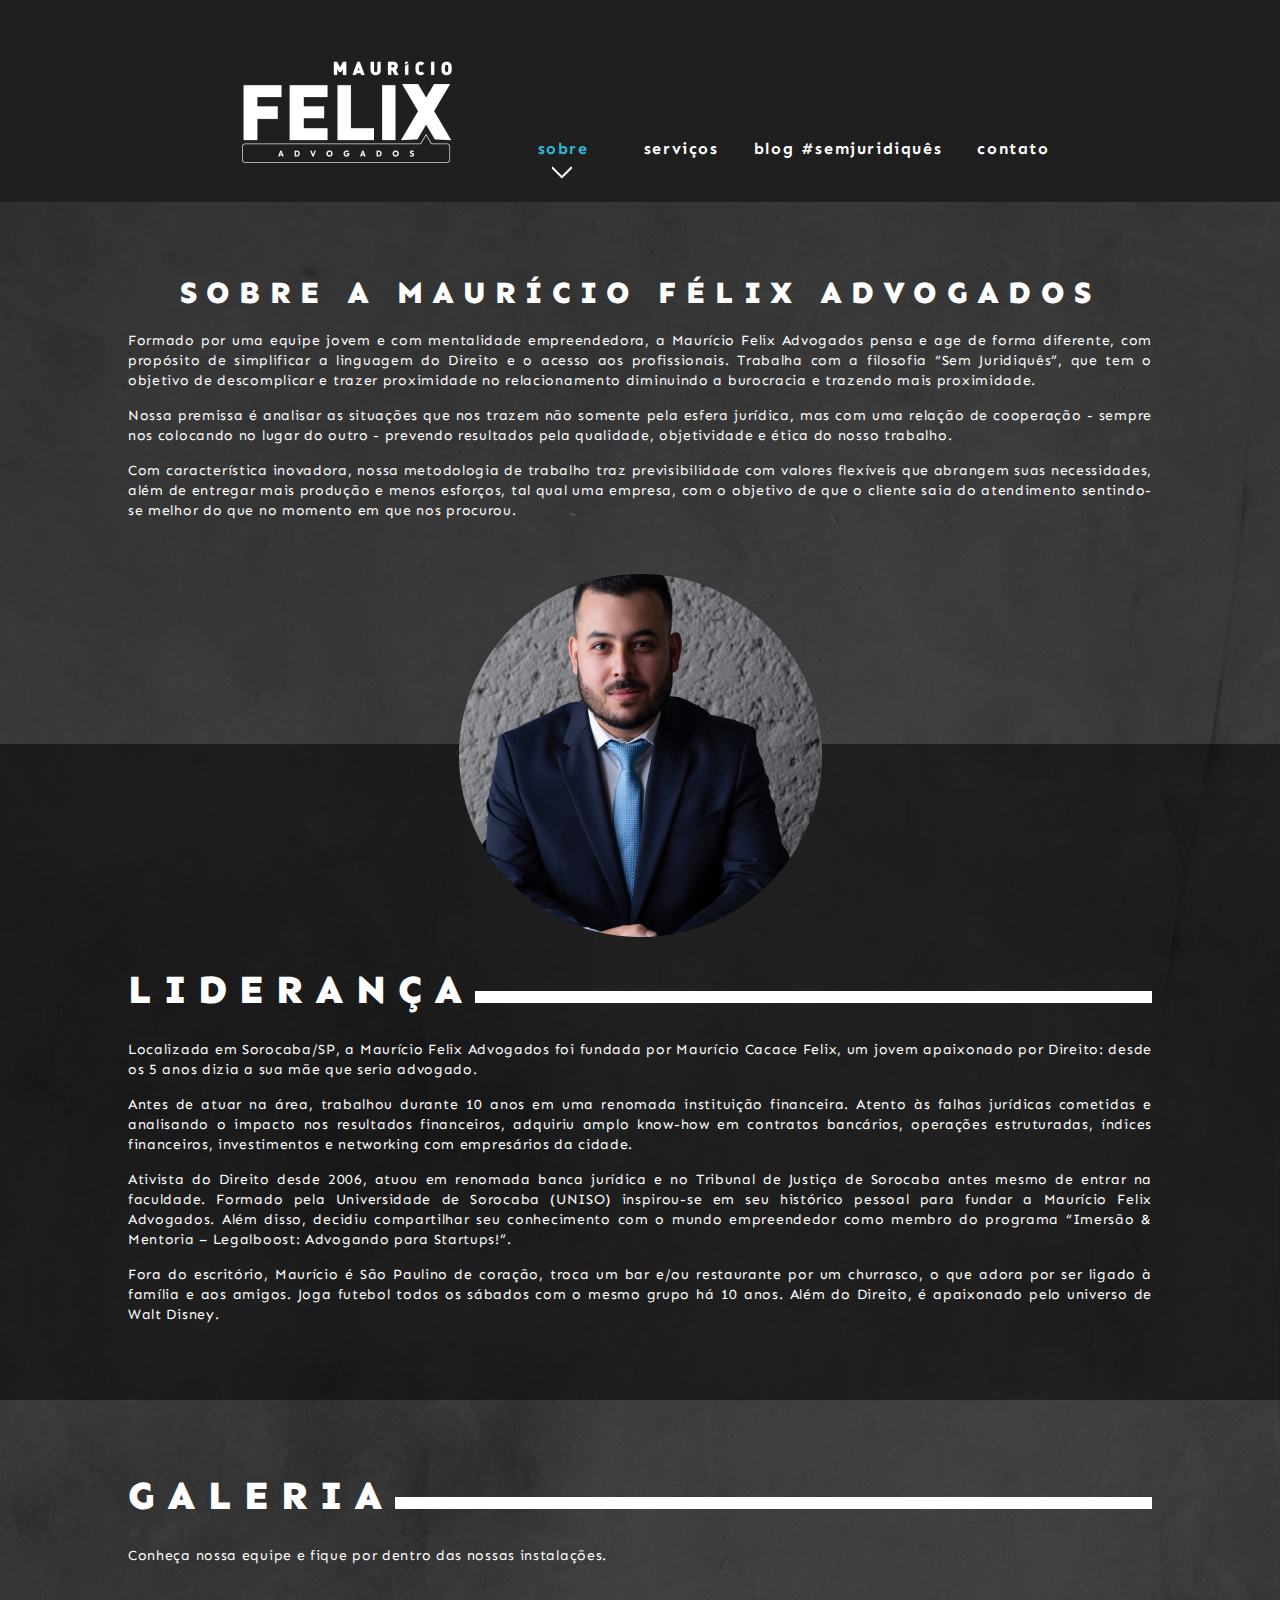
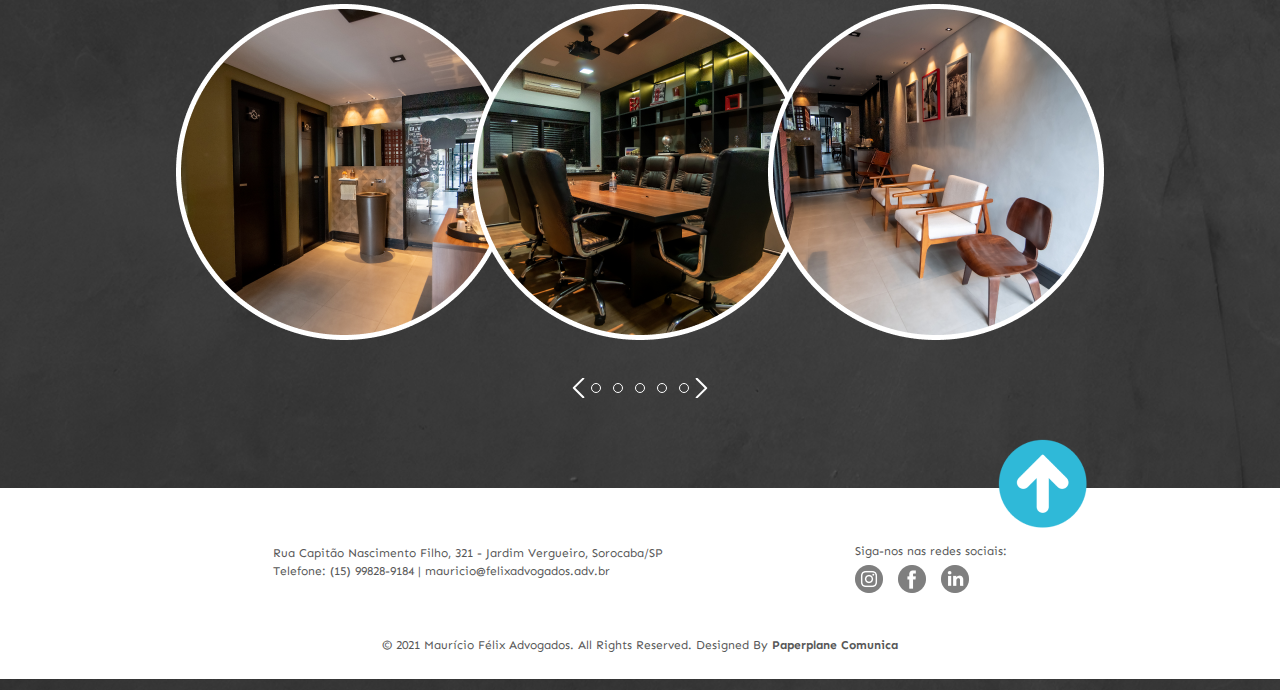
==== sobre.html @ 0505bed2 "Add files via upload" ====
<!DOCTYPE html>
<html lang="pt-br">
<head>
    <meta charset="UTF-8">
    <meta http-equiv="X-UA-Compatible" content="IE=edge">
    <meta name="viewport" content="width=device-width, initial-scale=1.0">
    <link rel="preconnect" href="https://fonts.gstatic.com">
    <link href="https://fonts.googleapis.com/css2?family=Sen:wght@400;700;800&display=swap" rel="stylesheet">
    <link rel="stylesheet" href="/styles/about.css">
    <link rel="stylesheet" href="/styles/header.css">
    <link rel="stylesheet" href="/styles/footer.css">
    <script src="/scripts/script.js" defer></script>
    <title>Document</title>
</head>
<body>
    <header>
        <a href="/index.html"><img src="/images/global/main-logo.png" alt=""></a>

        <div class="burger-menu">
            <div class="line1"></div>
            <div class="line2"></div>
            <div class="line3"></div>
        </div>
    </header>
    <nav>
        <ul>
            <li><a href="#" class="nav-links about-link">sobre</a><img src="/images/global/down-arrow.png" alt=""></li>
            <li><a href="#" class="nav-links">serviços</a></li>
            <li><a href="#" class="nav-links">blog #semjuridiquês</a></li>
            <li><a href="#" class="nav-links">contato</a></li>
        </ul>
    </nav>
    <main>
        <section class="intro">
            <h2>Sobre a Maurício Félix Advogados</h2>
            <p>Formado por uma equipe jovem e com mentalidade empreendedora, a Maurício Felix Advogados pensa e age de forma diferente, com propósito de simplificar a linguagem do Direito e o acesso aos profissionais. Trabalha com a filosofia “Sem Juridiquês”, que tem o objetivo de descomplicar e trazer proximidade no relacionamento diminuindo a burocracia e trazendo mais proximidade.</p>
            <p>Nossa premissa é analisar as situações que nos trazem não somente pela esfera jurídica, mas com uma relação de cooperação - sempre nos colocando no lugar do outro - prevendo resultados pela qualidade, objetividade e ética do nosso trabalho.</p>
            <p>Com característica inovadora, nossa metodologia de trabalho traz previsibilidade com valores flexíveis que abrangem suas necessidades, além de entregar mais produção e menos esforços, tal qual uma empresa, com o objetivo de que o cliente saia do atendimento sentindo-se melhor do que no momento em que nos procurou.</p>
        </section>
        <section class="leadership">
            <img src="/images/about/main.png" alt="">
            <div>
                <h2>Liderança</h2>
                <span></span>
            </div>
            
            <p>Localizada em Sorocaba/SP, a Maurício Felix Advogados foi fundada por Maurício Cacace Felix, um jovem apaixonado por Direito: desde os 5 anos dizia a sua mãe que seria advogado.
            </p>
            <p>Antes de atuar na área, trabalhou durante 10 anos em uma renomada instituição financeira. Atento às falhas jurídicas cometidas e analisando o impacto nos resultados financeiros, adquiriu amplo know-how em contratos bancários, operações estruturadas, índices financeiros, investimentos e networking com empresários da cidade.
            </p>
            <p>Ativista do Direito desde 2006, atuou em renomada banca jurídica e no Tribunal de Justiça de Sorocaba antes mesmo de entrar na faculdade. Formado pela Universidade de Sorocaba (UNISO) inspirou-se em seu histórico pessoal para fundar a Maurício Felix Advogados. Além disso, decidiu compartilhar seu conhecimento com o mundo empreendedor como membro do programa “Imersão & Mentoria – Legalboost: Advogando para Startups!”.
            </p>
            <p>Fora do escritório, Maurício é São Paulino de coração, troca um bar e/ou restaurante por um churrasco, o que adora por ser ligado à família e aos amigos. Joga futebol todos os sábados com o mesmo grupo há 10 anos. Além do Direito, é apaixonado pelo universo de Walt Disney. </p>
        </section>
        <section class="gallery">
            <div>
                <h2>Galeria</h2>
                <span></span>
            </div>
            <p>Conheça nossa equipe e fique por dentro das nossas instalações.</p>
            <div class="gallery-images">
                <img src="/images/about/gallery-1.png" alt="" class="gallery-1">
                <img src="/images/about/gallery-2.png" alt="" class="gallery-2">
                <img src="/images/about/gallery-3.png" alt="" class="gallery-3">
            </div>
            <div class="gallery-selector">
                <a href="#"><img src="/images/global/left-arrow.png" alt=""></a>
                <span></span>
                <span></span>
                <span></span>
                <span></span>
                <span></span>
                <a href="#"><img src="/images/global/right-arrow.png" alt=""></a>
            </div>
        </section>
    </main>
    <footer>
        <a href="#top"><img src="/images/global/up-arrow.png" alt="" class="up-arrow"></a>
        <div class="top">
            <address>
               Rua Capitão Nascimento Filho, 321 - Jardim Vergueiro, Sorocaba/SP<br>
               Telefone: (15) 99828-9184 | mauricio@felixadvogados.adv.br
            </address>
            <div class="social">
                <p>Siga-nos nas redes sociais:</p>
                <div class="icons">
                    <a href="#"><img src="/images/global/instagram-icon.png" alt="" class="instagram"></a>
                    <a href="#"><img src="/images/global/facebook-icon.png" alt="" class="facebook"></a>
                    <a href="#"><img src="/images/global/linkedin-icon.png" alt="" class="linkedin"></a>
                </div>
            </div>
        </div>
        <p>&#169 2021 Maurício Félix Advogados. All Rights Reserved. Designed By <b>Paperplane Comunica</b></p>
    </footer>


    
</body>
</html>
---- styles/about.css ----
* {
    margin: 0px;
    padding: 0px;
    box-sizing: border-box;
    font-family: 'Sen', sans-serif;
}
html {
    background-color: #1F1F1F;
}
main {
    background-image: url("/images/global/background.png");
    position: relative;
    top: 202px;
}
body {
    width: 100%;
    max-width: 1445px;
    margin: 0 auto;
    position: relative;
}
nav img {
    position: relative;
    top: 25px;
    right: 37px;
}
.about-link {
    color: #2FB9D8;
}
.intro {
    position: relative;
    display: flex;
    flex-direction: column;
    align-items: center;

    padding: 72px 17% 208px 17%;
}
.intro h2 {
    text-transform: uppercase;
    font-size: 31px;
    font-weight: 800;
    line-height: 37px;
    letter-spacing: .3em;
    text-align: center;

    color: #FFFFFF;

    margin-bottom: 20px;
}
main p {
    font-size: 14px;
    line-height: 20px;
    letter-spacing: 0.05em;
    text-align: justify;

    color: #FFFFFF;

    margin-bottom: 15px;
}
.leadership {
    position: relative;
    display: flex;
    flex-direction: column;

    padding: 222px 17% 60px 17%;

    background-color: rgba(0, 0, 0, 0.5);
}
.leadership div {
    display: flex;
    justify-content: space-between;
}
.leadership h2 {
    text-transform: uppercase;
    font-size: 40px;
    font-weight: 800;
    line-height: 48px;
    letter-spacing: 0.3em;

    color: #FFFFFF;

    margin-bottom: 26px;
}
.leadership span {
    width: 100%;
    height: 12px;
    background-color: white;

    position: relative;
    top: 25px;
}
.leadership img {
    position: absolute;
    top: -170px;
    align-self: center;
}
.gallery {
    padding: 72px 17% 379px 17%;
    position: relative;
    display: flex;
    flex-direction: column;
}
.gallery div {
    display: flex;
    justify-content: space-between;
}

.gallery h2 {
    text-transform: uppercase;
    font-size: 40px;
    font-weight: 800;
    line-height: 48px;
    letter-spacing: 0.3em;

    color: #FFFFFF;

    margin-bottom: 26px;
}
.gallery span {
    width: 100%;
    height: 12px;
    background-color: white;

    position: relative;
    top: 25px;
}
.gallery p {
    margin-bottom: 38px;
}
.gallery-images {
    align-self: center;
}
.gallery-1 {
    transform: translateX(40px);
    z-index: 2;
}
.gallery-2 {
    z-index: 3;
}
.gallery-3 {
    transform: translateX(-40px);
    z-index: 4;
}
.gallery-selector {
    align-self: center;
    margin-top: 38px;
    display: flex;

    margin-bottom: 80px;
}
.gallery-selector span {
    position: inherit;
    width: 10px;
    height: 10px;
    border-radius: 50%;
    border: 1px solid #FFFFFF;
    margin: 5px 6px 6px 6px;
    background-color: transparent;
}


@media screen and (max-width: 1439px) {
    .intro {
        padding: 72px 10% 208px 10%;
    }
    .leadership {
        padding: 222px 10% 60px 10%;
    }
    .gallery {
        padding: 72px 10% 208px 10%;
    }
}

@media screen and (max-width:1224px) {
    main {
        top: 270px;
    }
}

@media screen and (max-width: 1163px) {

}
@media screen and (max-width: 767px) {
    main {
        top: 176px;
    }
    .about-link {
        color: #000000;
    }
    nav img {
        display: none;
    }
    .leadership img {
        width: 250px;
        top: -120px;
    }
}
@media screen and (max-width: 683px) {
    .intro h2 {
        font-size: 20px;
        font-weight: 700;
    }
    .leadership h2 {
        font-size: 29px;
    }
    .leadership span {
        height: 5px;
        top: 28px;
    }
    .gallery h2 {
        font-size: 29px;
        line-height: 38px;
    }
    .gallery span {
        height: 5px;
        top: 23px;
    }
}
@media screen and (max-width: 321px) {
    .leadership span {
        display: none;
    }
    .gallery span {
        display: none;
    }
}
---- styles/header.css ----
header {
    position: absolute;
    left: 18%;
    top: 50px;
    z-index: 1;
}
nav {
    width: 40%;
    position: absolute;
    right: 18%;
    top: 139px;
    z-index: 1;
}
nav ul {
    display: flex;
    justify-content: space-between;
    list-style: none;
}
nav ul li a {
    text-decoration: none;
    color: #FFFFFF;
    font-size: 16px;
    font-weight: 700;
    line-height: 19px;
    letter-spacing: 0.1em;
}
.burger-menu {
    display: none;
    cursor: pointer;    
}
.burger-menu div {
    width: 20px;
    height: 3px;
    border-radius: 10px;
    background-color: #FFFFFF;
    margin: 5px;
    transition: .4s;
}
.select .line1 {
    transform: rotate(-45deg) translate(-6px,5px);
}
.select .line2 {
    opacity: 0;
}
.select .line3 {
    transform: rotate(45deg) translate(-6px,-5px);
}
@media screen and (max-width:1224px) {
    header {
        left: 50%;
        transform: translateX(-50%);
    }
    nav {
        width: 70%;
        max-width: 690px;
        top: 210px;
        left: 50%;
        transform: translateX(-50%);
    }
}
@media screen and (max-width:767px) {
    nav {
        position: fixed;
        background-color: #FFFFFF;
        width: 100vw;
        max-width: 767px;
        height: calc(100vh - 176px);
        top: 176px;

        transform: translateX(100%);
        transition: .5s;
    }
    nav ul {
        height: 100%;
        flex-direction: column;
        align-items: center;
        justify-content: space-around;
        padding: 20% 0% 40% 0%;
    }
    nav ul li {
        line-height: 2;
        border-bottom: 2px solid black;
    }
    nav ul li a{
        color: black;
        cursor: pointer;
    }
    .nav-active {
        transform: translateX(-50%);
    }
    .body-fixed {
        position: fixed;
    }
    header {
        width: 100%;
        transform: translateX(0);
        top: 20px;
        left: 0px;

        display: flex;
        align-items: center;
        justify-content: space-between;

        padding-left: 5%;
        padding-right: 10%;
    }
    .burger-menu {
        display: block;
        flex-direction: column;
    }
}
---- styles/footer.css ----
footer {
    /* height: 171px; */
    background-color: #FFFFFF;
    border: 1px solid #FFFFFF;

    display: flex;
    flex-direction: column;
    align-items: center;

    padding-top: 55px;
    padding-bottom: 26px;

    position: relative;
}
.top {
    width: 100%;
    display: flex;
    align-items: flex-start;
    justify-content: space-between;

    padding-left: 272px;
    padding-right: 272px;

    margin-bottom: 40px;

    color: #575757;
    font-size: 12px; 
    line-height: 18px;
}
address {
    font-style: normal;
}
.social {
    display: flex;
    flex-direction: column;
    align-items: flex-start;
}
.social p {
    margin-bottom: 7px;
}
.instagram,
.facebook {
    margin-right: 11px;
}
footer p {
    font-size: 12px;
    line-height: 14px;
    color: #575757;
}
.up-arrow {
    position: absolute;
    top: -50px;
    right: 192px;
}

@media screen and (max-width: 1163px) {
    .top {
        padding: 0% 0% 0% 0%;
        flex-direction: column;
        align-items: center;
    }
    address {
        margin-bottom: 30px;
    }
    .social {
        align-items: center;
    }
    .up-arrow {
        right: 5%;
    }
}

@media screen and (max-width: 683px) {
    footer {
        padding-right: 10%;
        padding-left: 10%;
    }
    footer p {
        text-align: center;
    }
}
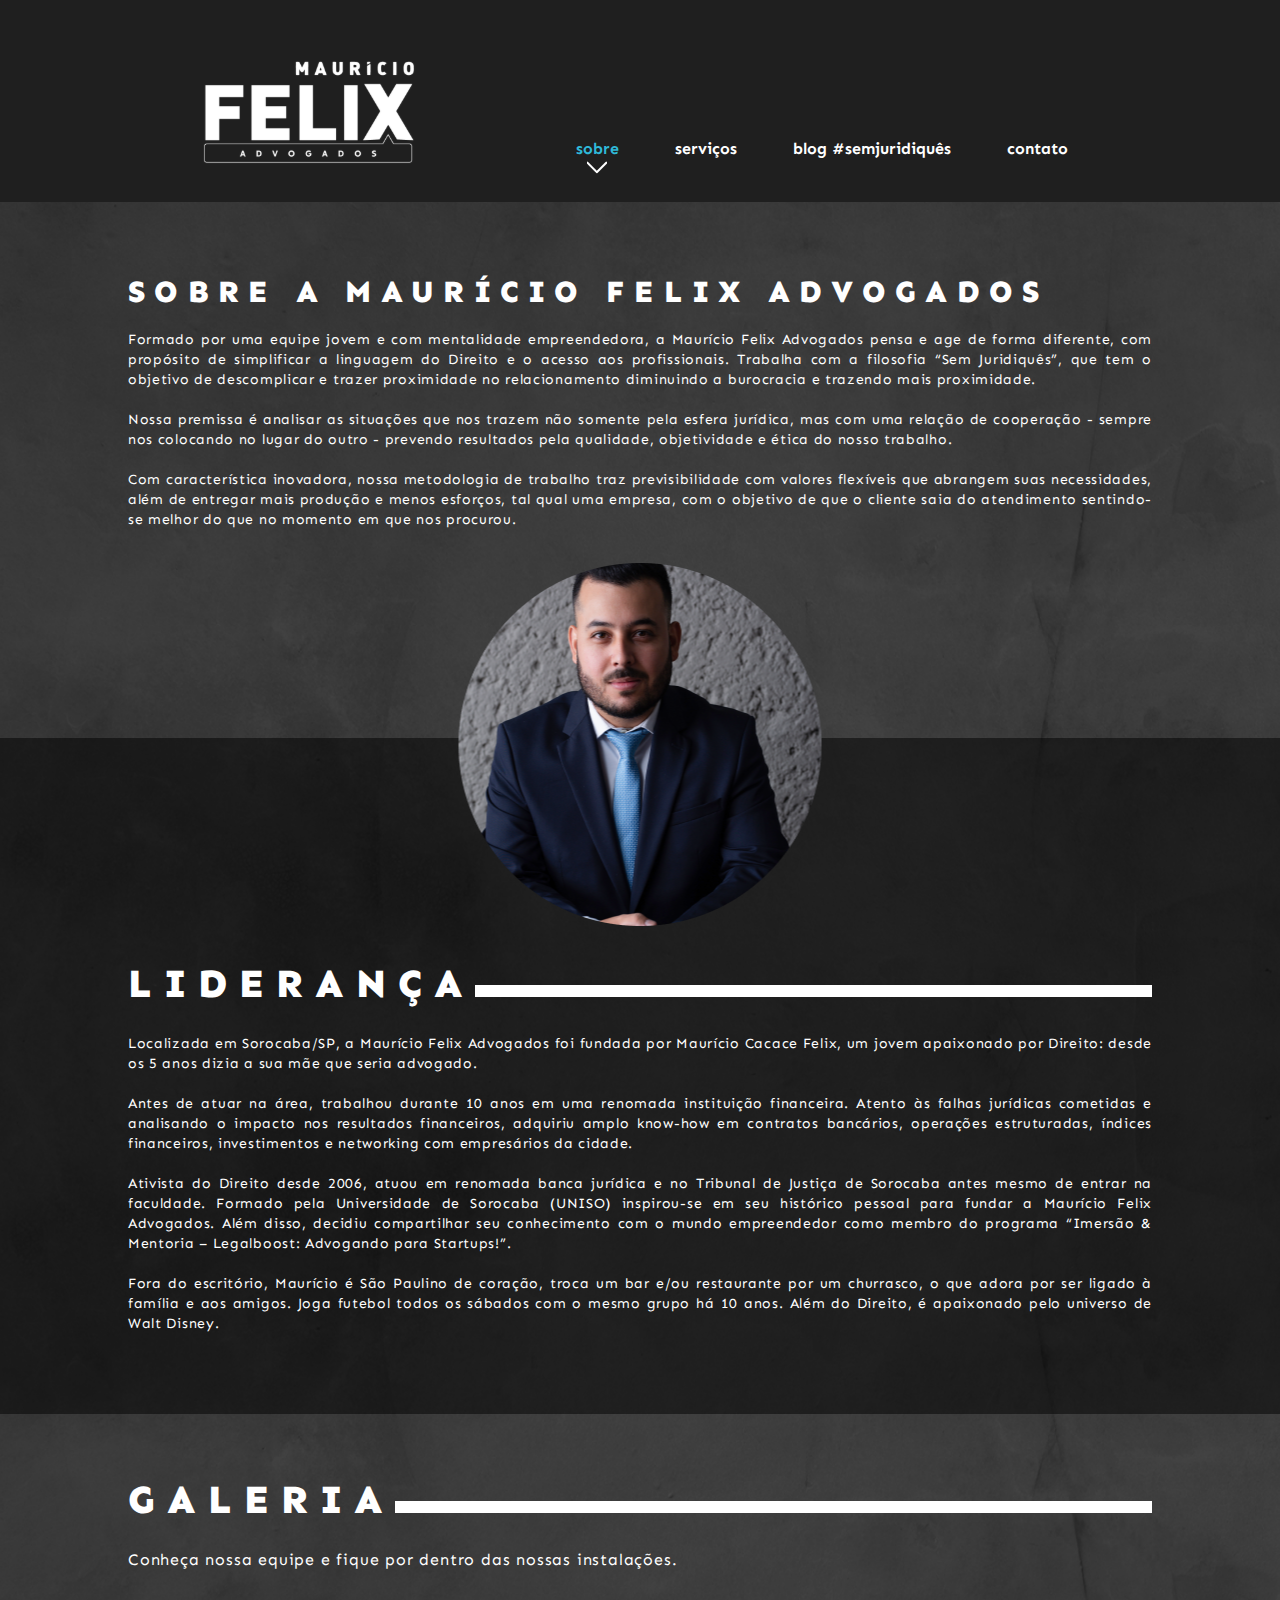
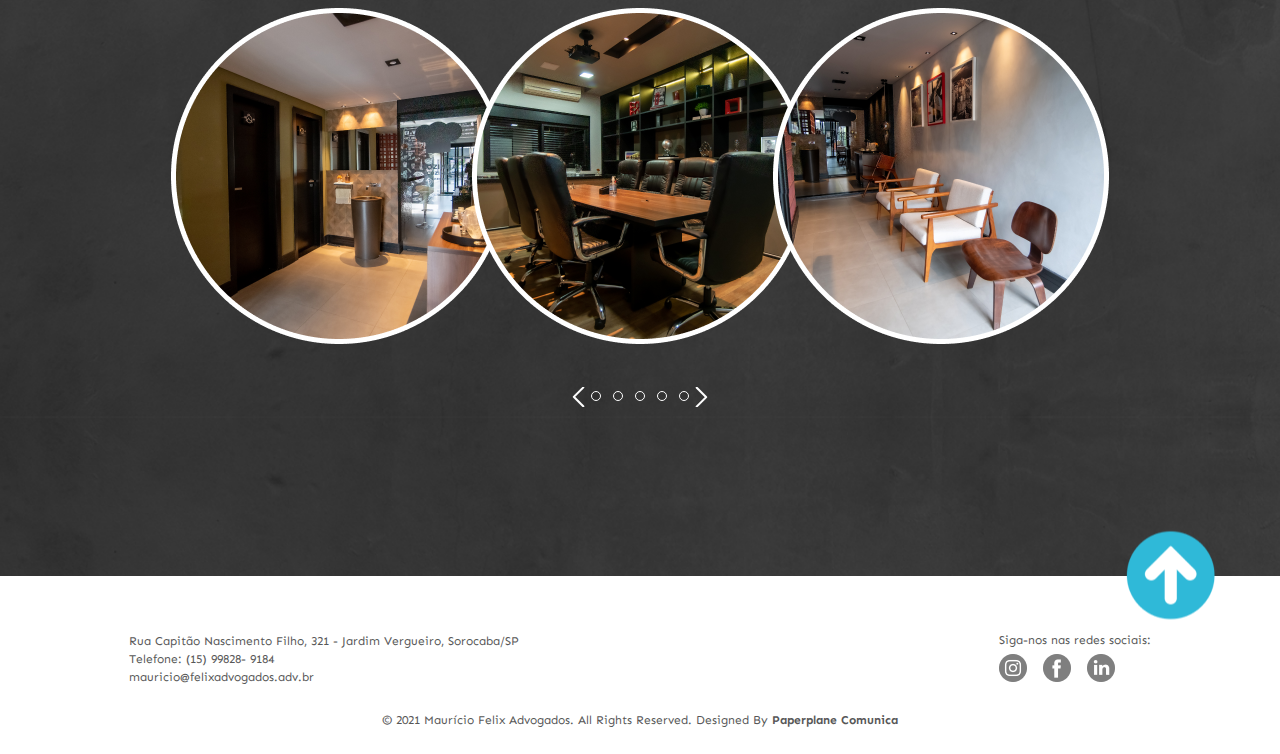
==== commit 85174605: "Add files via upload" ====
--- a/sobre.html
+++ b/sobre.html
@@ -6,16 +6,17 @@
     <meta name="viewport" content="width=device-width, initial-scale=1.0">
     <link rel="preconnect" href="https://fonts.gstatic.com">
     <link href="https://fonts.googleapis.com/css2?family=Sen:wght@400;700;800&display=swap" rel="stylesheet">
-    <link rel="stylesheet" href="/styles/about.css">
+    <link rel="stylesheet" href="/styles/global.css">
     <link rel="stylesheet" href="/styles/header.css">
+    <link rel="stylesheet" href="/styles/sobre.css">
     <link rel="stylesheet" href="/styles/footer.css">
-    <script src="/scripts/script.js" defer></script>
+    <script src="/scripts/main.js" defer></script>
     <title>Document</title>
 </head>
 <body>
+    <div class="top-bar"></div>
     <header>
-        <a href="/index.html"><img src="/images/global/main-logo.png" alt=""></a>
-
+        <a href="/index.html"><img src="/images/global/main-logo.svg" alt="logo maurício felix advogados"></a>
         <div class="burger-menu">
             <div class="line1"></div>
             <div class="line2"></div>
@@ -24,76 +25,73 @@
     </header>
     <nav>
         <ul>
-            <li><a href="#" class="nav-links about-link">sobre</a><img src="/images/global/down-arrow.png" alt=""></li>
-            <li><a href="#" class="nav-links">serviços</a></li>
-            <li><a href="#" class="nav-links">blog #semjuridiquês</a></li>
-            <li><a href="#" class="nav-links">contato</a></li>
+            <li><a href="#" class="nav-links">sobre</a><img src="/images/global/down-arrow.png" alt="seta indicativa de página" class="sobre-arrow"></li>
+            <li><a href="/servicos.html" class="nav-links">serviços</a><img src="/images/global/down-arrow.png" alt="seta indicativa de página" class="servicos-arrow"></li>
+            <li><a href="/blog.html" class="nav-links">blog #semjuridiquês</a><img src="/images/global/down-arrow.png" alt="seta indicativa de página" class="blog-arrow"></li>
+            <li><a href="/contato.html" class="nav-links">contato</a><img src="/images/global/down-arrow.png" alt="seta indicativa de página" class="contato-arrow"></li>
         </ul>
     </nav>
     <main>
-        <section class="intro">
-            <h2>Sobre a Maurício Félix Advogados</h2>
+        <section class="sobre">
+            <div class="titulo">
+                <h2>SOBRE A MAURÍCIO FELIX ADVOGADOS</h2>
+                <span></span>
+            </div>
             <p>Formado por uma equipe jovem e com mentalidade empreendedora, a Maurício Felix Advogados pensa e age de forma diferente, com propósito de simplificar a linguagem do Direito e o acesso aos profissionais. Trabalha com a filosofia “Sem Juridiquês”, que tem o objetivo de descomplicar e trazer proximidade no relacionamento diminuindo a burocracia e trazendo mais proximidade.</p>
             <p>Nossa premissa é analisar as situações que nos trazem não somente pela esfera jurídica, mas com uma relação de cooperação - sempre nos colocando no lugar do outro - prevendo resultados pela qualidade, objetividade e ética do nosso trabalho.</p>
-            <p>Com característica inovadora, nossa metodologia de trabalho traz previsibilidade com valores flexíveis que abrangem suas necessidades, além de entregar mais produção e menos esforços, tal qual uma empresa, com o objetivo de que o cliente saia do atendimento sentindo-se melhor do que no momento em que nos procurou.</p>
+            <p>Com característica inovadora, nossa metodologia de trabalho traz previsibilidade com valores flexíveis que abrangem suas necessidades, além de entregar mais produção e menos esforços, tal qual uma empresa, com o objetivo de que o cliente saia do atendimento sentindo-se melhor do que no momento em que nos procurou.
+            </p>
         </section>
-        <section class="leadership">
-            <img src="/images/about/main.png" alt="">
-            <div>
-                <h2>Liderança</h2>
+        <section class="lideranca">
+            <img src="/images/about/main.png" alt="foto redonda do profissional">
+            <div class="titulo-lideranca">
+                <h2>LIDERANÇA</h2>
                 <span></span>
             </div>
-            
-            <p>Localizada em Sorocaba/SP, a Maurício Felix Advogados foi fundada por Maurício Cacace Felix, um jovem apaixonado por Direito: desde os 5 anos dizia a sua mãe que seria advogado.
+            <p>Localizada em Sorocaba/SP, a Maurício Felix Advogados foi fundada por Maurício Cacace Felix, um jovem apaixonado por Direito: desde os 5 anos dizia a sua mãe que seria advogado.</p>
+            <p>Antes de atuar na área, trabalhou durante 10 anos em uma renomada instituição financeira. Atento às falhas jurídicas cometidas e analisando o impacto nos resultados financeiros, adquiriu amplo know-how em contratos bancários, operações estruturadas, índices financeiros, investimentos e networking com empresários da cidade.</p>
+            <p>Ativista do Direito desde 2006, atuou em renomada banca jurídica e no Tribunal de Justiça de Sorocaba antes mesmo de entrar na faculdade. Formado pela Universidade de Sorocaba (UNISO) inspirou-se em seu histórico pessoal para fundar a Maurício Felix Advogados. Além disso, decidiu compartilhar seu conhecimento com o mundo empreendedor como membro do programa “Imersão & Mentoria – Legalboost: Advogando para Startups!”.</p>
+            <p>Fora do escritório, Maurício é São Paulino de coração, troca um bar e/ou restaurante por um churrasco, o que adora por ser ligado à família e aos amigos. Joga futebol todos os sábados com o mesmo grupo há 10 anos. Além do Direito, é apaixonado pelo universo de Walt Disney. 
             </p>
-            <p>Antes de atuar na área, trabalhou durante 10 anos em uma renomada instituição financeira. Atento às falhas jurídicas cometidas e analisando o impacto nos resultados financeiros, adquiriu amplo know-how em contratos bancários, operações estruturadas, índices financeiros, investimentos e networking com empresários da cidade.
-            </p>
-            <p>Ativista do Direito desde 2006, atuou em renomada banca jurídica e no Tribunal de Justiça de Sorocaba antes mesmo de entrar na faculdade. Formado pela Universidade de Sorocaba (UNISO) inspirou-se em seu histórico pessoal para fundar a Maurício Felix Advogados. Além disso, decidiu compartilhar seu conhecimento com o mundo empreendedor como membro do programa “Imersão & Mentoria – Legalboost: Advogando para Startups!”.
-            </p>
-            <p>Fora do escritório, Maurício é São Paulino de coração, troca um bar e/ou restaurante por um churrasco, o que adora por ser ligado à família e aos amigos. Joga futebol todos os sábados com o mesmo grupo há 10 anos. Além do Direito, é apaixonado pelo universo de Walt Disney. </p>
         </section>
-        <section class="gallery">
-            <div>
-                <h2>Galeria</h2>
+        <section class="galeria">
+            <div class="titulo-galeria">
+                <h2>GALERIA</h2>
                 <span></span>
             </div>
             <p>Conheça nossa equipe e fique por dentro das nossas instalações.</p>
-            <div class="gallery-images">
-                <img src="/images/about/gallery-1.png" alt="" class="gallery-1">
-                <img src="/images/about/gallery-2.png" alt="" class="gallery-2">
-                <img src="/images/about/gallery-3.png" alt="" class="gallery-3">
+            <div class="imagens">
+                <img src="/images/about/gallery-1.png" alt="ambiente do escritório" class="galeria1">
+                <img src="/images/about/gallery-2.png" alt="sala de reunião" class="galeria2">
+                <img src="/images/about/gallery-3.png" alt="recepção do escritório" class="galeria3">
             </div>
-            <div class="gallery-selector">
-                <a href="#"><img src="/images/global/left-arrow.png" alt=""></a>
+            <div class="galeria-seletor">
+                <img src="/images/global/left-arrow.png" alt="seta apontada para a esquerda">
                 <span></span>
                 <span></span>
                 <span></span>
                 <span></span>
                 <span></span>
-                <a href="#"><img src="/images/global/right-arrow.png" alt=""></a>
+                <img src="/images/global/right-arrow.png" alt="seta apontada para a direita">
             </div>
         </section>
     </main>
     <footer>
-        <a href="#top"><img src="/images/global/up-arrow.png" alt="" class="up-arrow"></a>
-        <div class="top">
+        <a href="#top" class="up-arrow"><img src="/images/global/up-arrow.png" alt="seta apontando para cima"></a>
+        <div class="footer-top">
             <address>
-               Rua Capitão Nascimento Filho, 321 - Jardim Vergueiro, Sorocaba/SP<br>
-               Telefone: (15) 99828-9184 | mauricio@felixadvogados.adv.br
+                Rua Capitão Nascimento Filho, 321 - Jardim Vergueiro, Sorocaba/SP<br>Telefone: (15) 99828- 9184 <br> mauricio@felixadvogados.adv.br
             </address>
-            <div class="social">
+            <div>
                 <p>Siga-nos nas redes sociais:</p>
-                <div class="icons">
-                    <a href="#"><img src="/images/global/instagram-icon.png" alt="" class="instagram"></a>
-                    <a href="#"><img src="/images/global/facebook-icon.png" alt="" class="facebook"></a>
-                    <a href="#"><img src="/images/global/linkedin-icon.png" alt="" class="linkedin"></a>
+                <div class="social-icons">
+                    <a href=""><img src="/images/global/instagram-icon.png" alt="logo instagram"></a>
+                    <a href=""><img src="/images/global/facebook-icon.png" alt="logo facebook"></a>
+                    <a href=""><img src="/images/global/linkedin-icon.png" alt="logo linkedin"></a>
                 </div>
             </div>
         </div>
-        <p>&#169 2021 Maurício Félix Advogados. All Rights Reserved. Designed By <b>Paperplane Comunica</b></p>
+        <p>&#169; 2021 Maurício Felix Advogados. All Rights Reserved. Designed By <b>Paperplane Comunica</b></p>
     </footer>
-
-
-    
 </body>
 </html>--- a/styles/global.css
+++ b/styles/global.css
@@ -0,0 +1,27 @@
+* {
+    margin: 0px;
+    padding: 0px;
+    box-sizing: border-box;
+    font-family: 'Sen', sans-serif;
+}
+html {
+    background: #1F1F1F;
+}
+body {
+    width: 100%;
+    max-width: 1440px;
+    margin: 0 auto;
+    position: relative;
+}
+.body-fixed {
+    position: fixed;
+}
+nav ul a {
+    color: #000000;
+}
+
+@media screen and (max-width: 767px) {
+    nav ul img {
+        display: none;
+    }
+}
--- a/styles/header.css
+++ b/styles/header.css
@@ -1,32 +1,35 @@
 header {
     position: absolute;
-    left: 18%;
     top: 50px;
-    z-index: 1;
+    left: 15%; 
 }
 nav {
+    position: absolute;
+    top: 139px;
+    right: 15%;
+
     width: 40%;
-    position: absolute;
-    right: 18%;
-    top: 139px;
-    z-index: 1;
 }
 nav ul {
+    list-style: none;
+
     display: flex;
     justify-content: space-between;
-    list-style: none;
 }
-nav ul li a {
+nav ul a {
     text-decoration: none;
-    color: #FFFFFF;
     font-size: 16px;
     font-weight: 700;
     line-height: 19px;
-    letter-spacing: 0.1em;
+    color: #FFFFFF;
+
+    transition: .2s;
+}
+nav ul a:hover {
+    color: #2FB9D8;
 }
 .burger-menu {
     display: none;
-    cursor: pointer;    
 }
 .burger-menu div {
     width: 20px;
@@ -45,67 +48,63 @@
 .select .line3 {
     transform: rotate(45deg) translate(-6px,-5px);
 }
-@media screen and (max-width:1224px) {
+@media screen and (max-width: 1023px) {
     header {
         left: 50%;
         transform: translateX(-50%);
     }
     nav {
-        width: 70%;
-        max-width: 690px;
-        top: 210px;
+        top: 200px;
         left: 50%;
         transform: translateX(-50%);
+
+        width: 70%;
     }
 }
-@media screen and (max-width:767px) {
-    nav {
-        position: fixed;
-        background-color: #FFFFFF;
-        width: 100vw;
-        max-width: 767px;
-        height: calc(100vh - 176px);
-        top: 176px;
-
-        transform: translateX(100%);
-        transition: .5s;
-    }
-    nav ul {
-        height: 100%;
-        flex-direction: column;
-        align-items: center;
-        justify-content: space-around;
-        padding: 20% 0% 40% 0%;
-    }
-    nav ul li {
-        line-height: 2;
-        border-bottom: 2px solid black;
-    }
-    nav ul li a{
-        color: black;
-        cursor: pointer;
-    }
-    .nav-active {
-        transform: translateX(-50%);
-    }
-    .body-fixed {
-        position: fixed;
-    }
+@media screen and (max-width: 767px) {
     header {
         width: 100%;
-        transform: translateX(0);
-        top: 20px;
-        left: 0px;
-
         display: flex;
         align-items: center;
         justify-content: space-between;
 
-        padding-left: 5%;
-        padding-right: 10%;
+        padding-right: 3vh;
+        padding-left: 3vh;
+    }
+    nav {
+        position: fixed;
+        top: 185px;
+        width: 100%;
+        height: calc(100vh - 185px);
+        background-color: #FFFFFF;
+
+        transform: translateX(-250%);
+        opacity: 0;
+        transition: .4s;
+        transition-timing-function: ease;
+
+        padding-top: 10%;
+    }
+    nav ul {
+        flex-direction: column;
+        align-items: center;
+    }
+    nav ul li {
+        line-height: 1.5;
+        border-bottom: solid 1px black;
+        margin-bottom: 15%;
+    }
+    nav ul a {
+        color: #000000;
+    }
+    .down-arrow {
+        display: none;
+    }
+    .nav-active {
+        transform: translate(-50%, 0%);
+        opacity: 1;
     }
     .burger-menu {
         display: block;
-        flex-direction: column;
     }
 }--- a/styles/sobre.css
+++ b/styles/sobre.css
@@ -0,0 +1,228 @@
+nav a[href="#"] {
+    color: #2FB9D8;
+}
+.servicos-arrow,
+.blog-arrow,
+.contato-arrow {
+    visibility: hidden;
+}
+* {
+    color: #FFFFFF;
+}
+.sobre-arrow {
+    position: relative;
+    top: 20px;
+    right: 32px;
+}
+.top-bar {
+    width: 100%;
+    height: 202px;
+}
+main {
+    background-image: url("/images/global/background.png");
+    background-repeat: no-repeat;
+    background-size: cover;
+    background-position: center;
+}
+
+
+
+
+
+/*sobre----------------------------------------------------------------------------------------------*/
+.sobre {
+    /* padding: 72px 10% 208px 10%; */
+    padding: 71px 10% 188px 10%; /*188 tirando 20 da margem do último parágrafo*/
+}
+.sobre h2 {
+    font-size: 31px;
+    font-weight: 800;
+    letter-spacing: .3em;
+    line-height: 37px;
+
+    margin-bottom: 20px;    
+}
+.sobre p {
+    font-size: 14px;
+    letter-spacing: 0.05em;
+    line-height: 20px;
+    text-align: justify;
+
+    margin-bottom: 20px;
+}
+
+/*liderança-------------------------------------------------------------------------------------------*/
+.lideranca {
+    padding: 222px 10% 60px 10%;
+    position: relative;
+
+    background-color: rgba(0, 0, 0, 0.5);
+}
+.lideranca img {
+    max-width: 363px;
+    position: absolute;
+    top: -175px;
+    left: 50%;
+    transform: translateX(-50%);
+}
+.lideranca h2 {
+    font-size: 40px;
+    font-weight: 800; 
+    letter-spacing: 0.3em;
+    line-height: 48px;
+}
+.titulo-lideranca {
+    width: 100%;
+    display: flex;
+
+    margin-bottom: 26px;
+}
+.titulo-lideranca span {
+    width: 100%;
+    height: 12px;
+
+    background-color: #FFFFFF;
+
+    position: relative;
+    top: 25px;
+}
+.lideranca p {
+    font-size: 14px;
+    font-weight: 400; 
+    letter-spacing: .05em;
+    line-height: 20px;
+    text-align: justify;
+
+    margin-bottom: 20px;
+}
+
+/*galeria---------------------------------------------------------------------------------------------*/
+.galeria {
+    /* padding: 62px 10% 513px 10%; */
+    padding: 62px 10% 168px 10%;
+
+    display: flex;
+    flex-direction: column;
+    align-items: center;
+}
+.galeria h2 {
+    font-size: 40px;
+    font-weight: 800; 
+    letter-spacing: 0.3em;
+    line-height: 48px;
+}
+.titulo-galeria {
+    width: 100%;
+    display: flex;
+
+    margin-bottom: 26px;
+}
+.titulo-galeria span {
+    width: 100%;
+    height: 12px;
+
+    background-color: #FFFFFF;
+
+    position: relative;
+    top: 25px;
+}
+.galeria p {
+    font-size: 16px;
+    font-weight: 400; 
+    letter-spacing: 0.05em;
+    line-height: 20px;
+
+    align-self: flex-start;
+
+    margin-bottom: 38px;
+}
+.imagens {
+    margin-bottom: 38px;
+}
+.galeria1 {
+    position: relative;
+    left: 40px;
+    z-index: 0;
+}
+.galeria2 {
+    position: relative;
+    z-index: 1;
+}
+.galeria3 {
+    position: relative;
+    right: 40px;
+    z-index: 2;
+}
+.galeria-seletor {
+    display: flex;
+    align-items: center;
+}
+.galeria-seletor span {
+    width: 10px;
+    height: 10px;
+    border-radius: 50%; 
+    border: solid 1px white;
+
+    margin: 5px 6px 7px 6px;
+}
+/*media queries---------------------------------------------------------------------------------------*/
+@media screen and (max-width: 1271px) {
+    .imagens {
+        display: flex;
+        align-items: center;
+        justify-content: center;
+    }
+    .imagens img {
+        width: 35%;
+        height: auto;
+    }
+}
+@media screen and (max-width: 1023px) {
+    .top-bar {
+        height: 263px;
+    }
+}
+@media screen and (max-width: 767px) {
+    nav a[href="#"] {
+        color: #000000;
+    }
+    .top-bar {
+        height: 226px;
+    }
+    .sobre h2 {
+        font-size: 22px;
+    }
+    .sobre p {
+        text-align: left;
+    }
+    .lideranca h2 {
+        font-size: 28px;
+    }
+    .lideranca img {
+        top: 0px;
+        transform: translate(-50%,-50%);
+        width: 80%;
+    }
+    .titulo-lideranca span,
+    .titulo-galeria span {
+        display: none;
+    }
+    .galeria h2 {
+        font-size: 28px;
+    }
+    .imagens {
+        flex-direction: column;
+    }
+    .imagens img {
+        width: 100%;
+        height: auto;
+    }
+    .galeria1 {
+        left: 0px;
+        top: 40px;
+    }
+    .galeria3 {
+        right: 0px;
+        bottom: 40px;
+    }
+}--- a/styles/footer.css
+++ b/styles/footer.css
@@ -1,81 +1,67 @@
 footer {
-    /* height: 171px; */
-    background-color: #FFFFFF;
-    border: 1px solid #FFFFFF;
-
     display: flex;
     flex-direction: column;
     align-items: center;
 
-    padding-top: 55px;
-    padding-bottom: 26px;
+    background-color: #FFFFFF;
+    border: 1px solid #FFFFFF;
+    padding: 55px 10% 26px 10%;
 
     position: relative;
 }
-.top {
-    width: 100%;
+.footer-top {
     display: flex;
-    align-items: flex-start;
+    align-items: center;
     justify-content: space-between;
 
-    padding-left: 272px;
-    padding-right: 272px;
+    width: 100%;
 
-    margin-bottom: 40px;
-
-    color: #575757;
-    font-size: 12px; 
-    line-height: 18px;
+    margin-bottom: 27px;
 }
 address {
-    font-style: normal;
+   color:  #575757;
+
+   font-size: 12px;
+   font-weight: 400;
+   line-height: 18px;
+
+   font-style: normal;
 }
-.social {
-    display: flex;
-    flex-direction: column;
-    align-items: flex-start;
-}
-.social p {
+.footer-top div p {
     margin-bottom: 7px;
 }
-.instagram,
-.facebook {
+.footer-top img {
     margin-right: 11px;
 }
-footer p {
+footer p,
+footer p b { 
     font-size: 12px;
     line-height: 14px;
+
     color: #575757;
 }
 .up-arrow {
     position: absolute;
-    top: -50px;
-    right: 192px;
+    top: 0;
+    right: 5%;
+
+    transform: translateY(-50%);
 }
 
-@media screen and (max-width: 1163px) {
-    .top {
-        padding: 0% 0% 0% 0%;
+@media screen and (max-width: 767px) {
+    .footer-top {
         flex-direction: column;
-        align-items: center;
     }
     address {
-        margin-bottom: 30px;
+        margin-bottom: 20px;
     }
-    .social {
-        align-items: center;
-    }
-    .up-arrow {
-        right: 5%;
-    }
-}
+    .social-icons {
+        display: flex;
+        justify-content: space-around;
 
-@media screen and (max-width: 683px) {
-    footer {
-        padding-right: 10%;
-        padding-left: 10%;
+        margin-top: 10px;
     }
     footer p {
         text-align: center;
     }
-}+}
